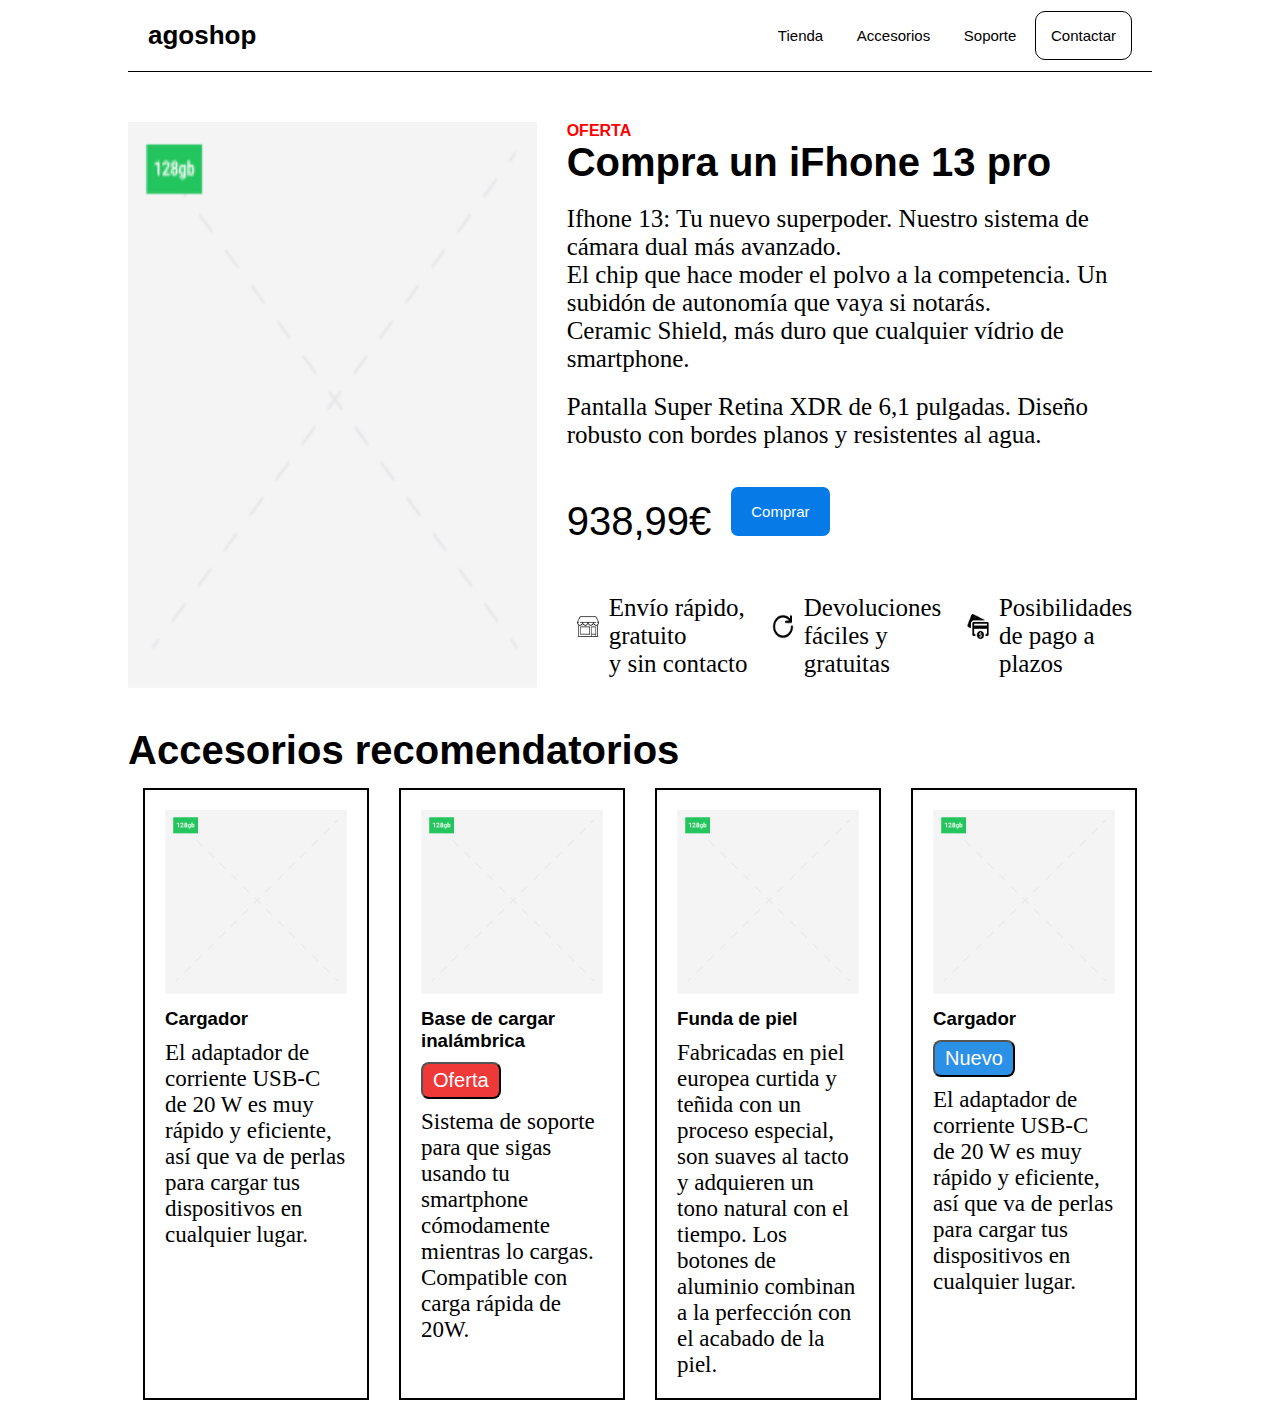
==== index.html @ be06ea39 "segunda secciónterminada" ====
<!DOCTYPE html>
<html lang="en">

<head>
    <meta charset="UTF-8">
    <meta name="viewport" content="width=device-width, initial-scale=1.0">
    <title>Document</title>
    <link rel="stylesheet" href="styles.css">


</head>

<body>
    <header class="cabecera">
        <nav>
            <h1>agoshop</h1>
            <ul class="navegador">
                <a href="">Tienda</a>
                <a href="">Accesorios</a>
                <a href="">Soporte</a>
                <a href="" class="contacto">Contactar</a>
            </ul>
        </nav>
    </header>
    <section class="anuncio-principal">
        <div class="principal">
            <img src="Captura de pantalla 2025-01-31 084945.png" alt="">
            <div class="oferta">
                <h4>OFERTA</h4>
                <h1>Compra un iFhone 13 pro</h1>
                <p>Ifhone 13: Tu nuevo superpoder. Nuestro sistema de cámara dual más avanzado. <br> El chip que hace moder
                    el polvo a la competencia. Un subidón de autonomía que vaya si notarás.<br> Ceramic Shield, más duro
                    que
                    cualquier vídrio de smartphone.</p>
                <p>Pantalla Super Retina XDR de 6,1 pulgadas. Diseño robusto con bordes planos y resistentes al agua.
                </p>
                <div class="precio">
                    <p>938,99€</p>
                    <input type="button" value="Comprar" class="comprar">
                </div>
                <div class="especificaciones-compra">

                </div>
                <div class="descrip">
                    <div class="container">
                        <img src="tienda.png" alt="" class="">
                        <p>Envío rápido, gratuito <br>
                            y sin contacto</p>
                    </div>
                    <div class="container">
                        <img src="recargar.png" alt="">
                        <p>Devoluciones fáciles y <br>
                            gratuitas</p>
                    </div>
                    <div class="container">
                        <img src="tarjeta-de-credito.png" alt="">
                        <p>Posibilidades de pago a<br>
                            plazos</p>
                    </div>


                </div>
            </div>
        </div>

    </section>
    <section >
        <h1 class="accesorios-titulo">Accesorios recomendatorios</h1>
        <div class="accesorios">
            <div class="accesorios-partes">
                <img src="Captura de pantalla 2025-01-31 084945.png" alt="" class="img-accesorios">
                <h3 class="accesorios-subtitulo">Cargador</h3>
                <p class="accesorios-p">El adaptador de corriente USB-C de 20 W es muy rápido y eficiente, así que va de perlas para cargar tus dispositivos en cualquier lugar.</p>
            </div>
            <div class="accesorios-partes">
                <img src="Captura de pantalla 2025-01-31 084945.png" alt="" class="img-accesorios">
                <h3 class="accesorios-subtitulo">Base de cargar inalámbrica</h3>
                <input type="button" value="Oferta" class="accesorio-oferta">
                <p class="accesorios-p">Sistema de soporte para que sigas usando tu smartphone cómodamente mientras lo cargas. Compatible con carga rápida de 20W.</p>
            </div>
            <div class="accesorios-partes">
                <img src="Captura de pantalla 2025-01-31 084945.png" alt="" class="img-accesorios">
                <h3 class="accesorios-subtitulo">Funda de piel</h3>
                <p class="accesorios-p">Fabricadas en piel europea curtida y teñida con un proceso especial, son suaves al tacto y adquieren un tono natural con el tiempo. Los botones de aluminio combinan a la perfección con el acabado de la piel.</p>
            </div>
            <div class="accesorios-partes">
                <img src="Captura de pantalla 2025-01-31 084945.png" alt="" class="img-accesorios">
                <h3 class="accesorios-subtitulo">Cargador</h3>
                <input type="button" value="Nuevo" class="accesorio-nuevo">
                <p class="accesorios-p">El adaptador de corriente USB-C de 20 W es muy rápido y eficiente, así que va de perlas para cargar tus dispositivos en cualquier lugar.</p>
            </div>
        </div>

    </section>
</body>

</html>
---- styles.css ----
* {
    margin: 0;
    padding: 0;

}

body {

    margin-left: 10%;
    margin-right: 10%;
}

nav {
    display: flex;
    justify-content: space-between;
    padding: 20px;
    border-bottom: 1px solid black;
    font-size: 13px;
    font-family: 'Lucida Sans', 'Lucida Sans Regular', 'Lucida Grande', 'Lucida Sans Unicode', Geneva, Verdana, sans-serif;
    align-items: center;

}

.navegador a {
    padding: 15px;
    text-decoration: none;
    color: black;
    font-size: 15px;
    font-family: 'Lucida Sans', 'Lucida Sans Regular', 'Lucida Grande', 'Lucida Sans Unicode', Geneva, Verdana, sans-serif;

}

.contacto {
    border: 1px solid black;
    border-radius: 10px;
}

.principal, .accesorios {
    margin-top: 50px;
    margin-top: 50px;
    display: flex;

}

.principal img {
    width: 700px;

    padding: 0px;
    margin: 0px;
}

.oferta {
    margin-left: 30px;
}

.oferta h4 {
    color: red;
    font-weight: 900;
    font-family: 'Lucida Sans', 'Lucida Sans Regular', 'Lucida Grande', 'Lucida Sans Unicode', Geneva, Verdana, sans-serif;
}

.oferta h1 {
    font-family: 'Lucida Sans', 'Lucida Sans Regular', 'Lucida Grande', 'Lucida Sans Unicode', Geneva, Verdana, sans-serif;
    font-size: 40px;
}

.oferta p {
    margin-top: 20px;
    font-size: 25px;
    
}

.precio {
    display: flex;
    margin-top: 30px;
    font-family: 'Lucida Sans', 'Lucida Sans Regular', 'Lucida Grande', 'Lucida Sans Unicode', Geneva, Verdana, sans-serif;
    gap: 20px;
    align-items: center;

}

.precio p {
    font-size: 40px;
    font-weight: 500;
}

.precio input {
    font-size: 15px;
    color: white;
    background-color: rgb(6, 122, 230);
    padding: 16px 20px;
    border-radius: 7px;
    border: none;
    cursor: pointer;
    transition: background 0.3s;

}

.comprar:hover {
    background-color: #0056b3;
}

.descrip {
    display: flex;
    margin-top: 20px;
    width: 100%;

}

.descrip img {
    width: 22px;
    height: 25px;
    margin-right: 10px;

}

.container {
    justify-content: center;
    align-items: center;
    display: flex;
    width: 33%;
    margin: 10px;
}
.accesorios{
    margin: 0;
   
    
}

.accesorios-titulo{
    font-size: 40px;
    margin-top: 40px;
    font-family: 'Lucida Sans', 'Lucida Sans Regular', 'Lucida Grande', 'Lucida Sans Unicode', Geneva, Verdana, sans-serif;
}
.accesorios-partes {
    border: 2px solid black;
    padding: 20px;
    width: 33%;
    margin: 15px; 
}
.img-accesorios{
    width: 100%;
}
.accesorios-subtitulo{
    font-family: 'Lucida Sans', 'Lucida Sans Regular', 'Lucida Grande', 'Lucida Sans Unicode', Geneva, Verdana, sans-serif;
    margin-top: 10px;
    margin-bottom: 10px;
}
.accesorio-oferta{
    text-align: center;
    font-size: 20px;
    padding: 5px 10px 5px 10px;
    margin-bottom: 10px;
    border-radius: 8px;
    background-color: rgb(239, 56, 56);
    
    color: white;
}
.accesorio-nuevo{
    text-align: center;
    font-size: 20px;
    padding: 5px 10px 5px 10px;
    margin-bottom: 10px;
    border-radius: 8px;
    background-color: rgb(42, 145, 230);
    
    color: white;
}
.accesorios-p{
    font-size: 23px;
}
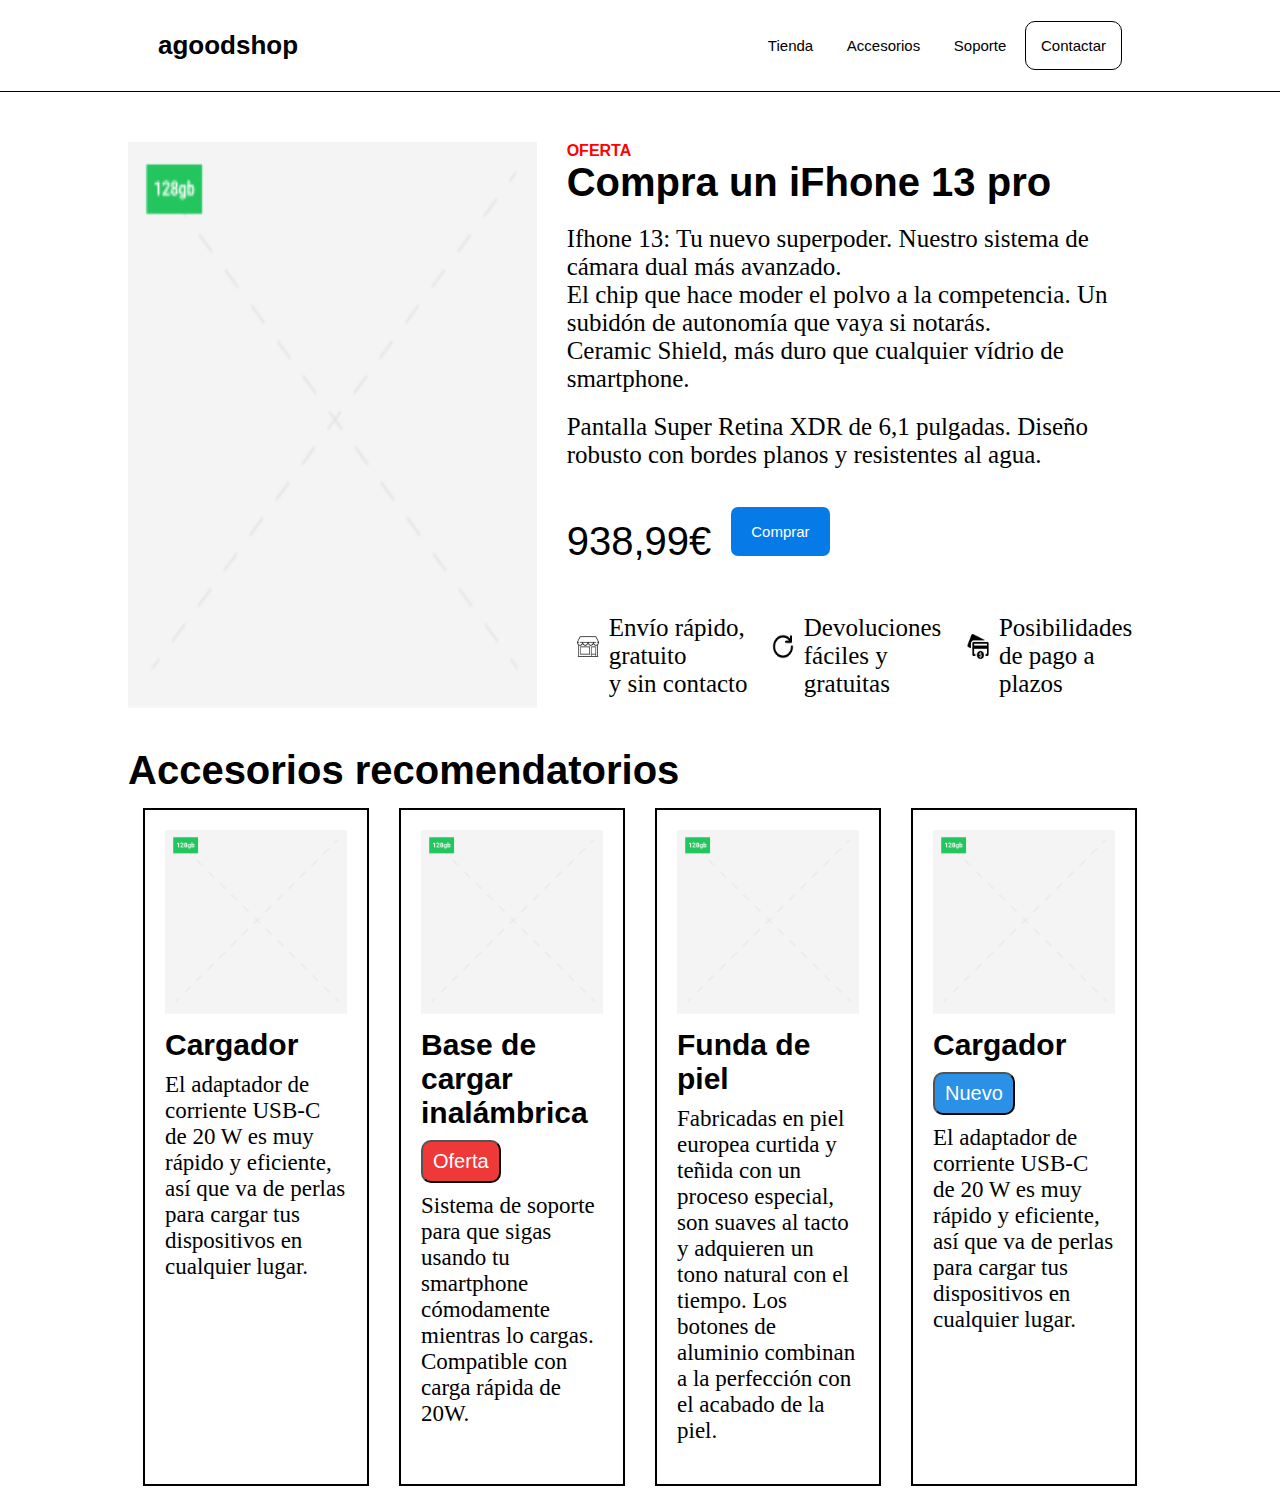
==== commit 009266b4: "segunda secciónterminada" ====
--- a/index.html
+++ b/index.html
@@ -13,7 +13,7 @@
 <body>
     <header class="cabecera">
         <nav>
-            <h1>agoshop</h1>
+            <h1>agoodshop</h1>
             <ul class="navegador">
                 <a href="">Tienda</a>
                 <a href="">Accesorios</a>
@@ -22,76 +22,79 @@
             </ul>
         </nav>
     </header>
-    <section class="anuncio-principal">
-        <div class="principal">
-            <img src="Captura de pantalla 2025-01-31 084945.png" alt="">
-            <div class="oferta">
-                <h4>OFERTA</h4>
-                <h1>Compra un iFhone 13 pro</h1>
-                <p>Ifhone 13: Tu nuevo superpoder. Nuestro sistema de cámara dual más avanzado. <br> El chip que hace moder
-                    el polvo a la competencia. Un subidón de autonomía que vaya si notarás.<br> Ceramic Shield, más duro
-                    que
-                    cualquier vídrio de smartphone.</p>
-                <p>Pantalla Super Retina XDR de 6,1 pulgadas. Diseño robusto con bordes planos y resistentes al agua.
-                </p>
-                <div class="precio">
-                    <p>938,99€</p>
-                    <input type="button" value="Comprar" class="comprar">
-                </div>
-                <div class="especificaciones-compra">
+    <article>
+        
+        <section class="anuncio-principal">
+            <div class="principal">
+                <img src="Captura de pantalla 2025-01-31 084945.png" alt="">
+                <div class="oferta">
+                    <h4>OFERTA</h4>
+                    <h1>Compra un iFhone 13 pro</h1>
+                    <p>Ifhone 13: Tu nuevo superpoder. Nuestro sistema de cámara dual más avanzado. <br> El chip que hace moder
+                        el polvo a la competencia. Un subidón de autonomía que vaya si notarás.<br> Ceramic Shield, más duro
+                        que
+                        cualquier vídrio de smartphone.</p>
+                    <p>Pantalla Super Retina XDR de 6,1 pulgadas. Diseño robusto con bordes planos y resistentes al agua.
+                    </p>
+                    <div class="precio">
+                        <p>938,99€</p>
+                        <input type="button" value="Comprar" class="comprar">
+                    </div>
+                    <div class="especificaciones-compra">
 
-                </div>
-                <div class="descrip">
-                    <div class="container">
-                        <img src="tienda.png" alt="" class="">
-                        <p>Envío rápido, gratuito <br>
-                            y sin contacto</p>
                     </div>
-                    <div class="container">
-                        <img src="recargar.png" alt="">
-                        <p>Devoluciones fáciles y <br>
-                            gratuitas</p>
-                    </div>
-                    <div class="container">
-                        <img src="tarjeta-de-credito.png" alt="">
-                        <p>Posibilidades de pago a<br>
-                            plazos</p>
-                    </div>
+                    <div class="descrip">
+                        <div class="container">
+                            <img src="tienda.png" alt="" class="">
+                            <p>Envío rápido, gratuito <br>
+                                y sin contacto</p>
+                        </div>
+                        <div class="container">
+                            <img src="recargar.png" alt="">
+                            <p>Devoluciones fáciles y <br>
+                                gratuitas</p>
+                        </div>
+                        <div class="container">
+                            <img src="tarjeta-de-credito.png" alt="">
+                            <p>Posibilidades de pago a<br>
+                                plazos</p>
+                        </div>
 
 
+                    </div>
                 </div>
             </div>
-        </div>
 
-    </section>
-    <section >
-        <h1 class="accesorios-titulo">Accesorios recomendatorios</h1>
-        <div class="accesorios">
-            <div class="accesorios-partes">
-                <img src="Captura de pantalla 2025-01-31 084945.png" alt="" class="img-accesorios">
-                <h3 class="accesorios-subtitulo">Cargador</h3>
-                <p class="accesorios-p">El adaptador de corriente USB-C de 20 W es muy rápido y eficiente, así que va de perlas para cargar tus dispositivos en cualquier lugar.</p>
+        </section>
+        <section >
+            <h1 class="accesorios-titulo">Accesorios recomendatorios</h1>
+            <div class="accesorios">
+                <div class="accesorios-partes">
+                    <img src="Captura de pantalla 2025-01-31 084945.png" alt="" class="img-accesorios">
+                    <h3 class="accesorios-subtitulo">Cargador</h3>
+                    <p class="accesorios-p">El adaptador de corriente USB-C de 20 W es muy rápido y eficiente, así que va de perlas para cargar tus dispositivos en cualquier lugar.</p>
+                </div>
+                <div class="accesorios-partes">
+                    <img src="Captura de pantalla 2025-01-31 084945.png" alt="" class="img-accesorios">
+                    <h3 class="accesorios-subtitulo">Base de cargar inalámbrica</h3>
+                    <input type="button" value="Oferta" class="accesorio-oferta">
+                    <p class="accesorios-p">Sistema de soporte para que sigas usando tu smartphone cómodamente mientras lo cargas. Compatible con carga rápida de 20W.</p>
+                </div>
+                <div class="accesorios-partes">
+                    <img src="Captura de pantalla 2025-01-31 084945.png" alt="" class="img-accesorios">
+                    <h3 class="accesorios-subtitulo">Funda de piel</h3>
+                    <p class="accesorios-p">Fabricadas en piel europea curtida y teñida con un proceso especial, son suaves al tacto y adquieren un tono natural con el tiempo. Los botones de aluminio combinan a la perfección con el acabado de la piel.</p>
+                </div>
+                <div class="accesorios-partes">
+                    <img src="Captura de pantalla 2025-01-31 084945.png" alt="" class="img-accesorios">
+                    <h3 class="accesorios-subtitulo">Cargador</h3>
+                    <input type="button" value="Nuevo" class="accesorio-nuevo">
+                    <p class="accesorios-p">El adaptador de corriente USB-C de 20 W es muy rápido y eficiente, así que va de perlas para cargar tus dispositivos en cualquier lugar.</p>
+                </div>
             </div>
-            <div class="accesorios-partes">
-                <img src="Captura de pantalla 2025-01-31 084945.png" alt="" class="img-accesorios">
-                <h3 class="accesorios-subtitulo">Base de cargar inalámbrica</h3>
-                <input type="button" value="Oferta" class="accesorio-oferta">
-                <p class="accesorios-p">Sistema de soporte para que sigas usando tu smartphone cómodamente mientras lo cargas. Compatible con carga rápida de 20W.</p>
-            </div>
-            <div class="accesorios-partes">
-                <img src="Captura de pantalla 2025-01-31 084945.png" alt="" class="img-accesorios">
-                <h3 class="accesorios-subtitulo">Funda de piel</h3>
-                <p class="accesorios-p">Fabricadas en piel europea curtida y teñida con un proceso especial, son suaves al tacto y adquieren un tono natural con el tiempo. Los botones de aluminio combinan a la perfección con el acabado de la piel.</p>
-            </div>
-            <div class="accesorios-partes">
-                <img src="Captura de pantalla 2025-01-31 084945.png" alt="" class="img-accesorios">
-                <h3 class="accesorios-subtitulo">Cargador</h3>
-                <input type="button" value="Nuevo" class="accesorio-nuevo">
-                <p class="accesorios-p">El adaptador de corriente USB-C de 20 W es muy rápido y eficiente, así que va de perlas para cargar tus dispositivos en cualquier lugar.</p>
-            </div>
-        </div>
 
-    </section>
+        </section>
+</article>
 </body>
 
 </html>--- a/styles.css
+++ b/styles.css
@@ -4,17 +4,20 @@
 
 }
 
-body {
+article {
 
     margin-left: 10%;
     margin-right: 10%;
 }
-
+.cabecera{
+     border-bottom: 1px solid black;
+}
 nav {
     display: flex;
     justify-content: space-between;
-    padding: 20px;
-    border-bottom: 1px solid black;
+    padding: 30px;
+    margin-left: 10%;
+    margin-right: 10%;
     font-size: 13px;
     font-family: 'Lucida Sans', 'Lucida Sans Regular', 'Lucida Grande', 'Lucida Sans Unicode', Geneva, Verdana, sans-serif;
     align-items: center;
@@ -145,13 +148,14 @@
     font-family: 'Lucida Sans', 'Lucida Sans Regular', 'Lucida Grande', 'Lucida Sans Unicode', Geneva, Verdana, sans-serif;
     margin-top: 10px;
     margin-bottom: 10px;
+    font-size: 30px;
 }
 .accesorio-oferta{
     text-align: center;
     font-size: 20px;
-    padding: 5px 10px 5px 10px;
+    padding: 8px 10px 8px 10px;
     margin-bottom: 10px;
-    border-radius: 8px;
+    border-radius: 10px;
     background-color: rgb(239, 56, 56);
     
     color: white;
@@ -159,13 +163,14 @@
 .accesorio-nuevo{
     text-align: center;
     font-size: 20px;
-    padding: 5px 10px 5px 10px;
+    padding: 8px 10px 8px 10px;
     margin-bottom: 10px;
-    border-radius: 8px;
+    border-radius: 10px;
     background-color: rgb(42, 145, 230);
     
     color: white;
 }
 .accesorios-p{
     font-size: 23px;
+    margin-bottom: 20px;
 }
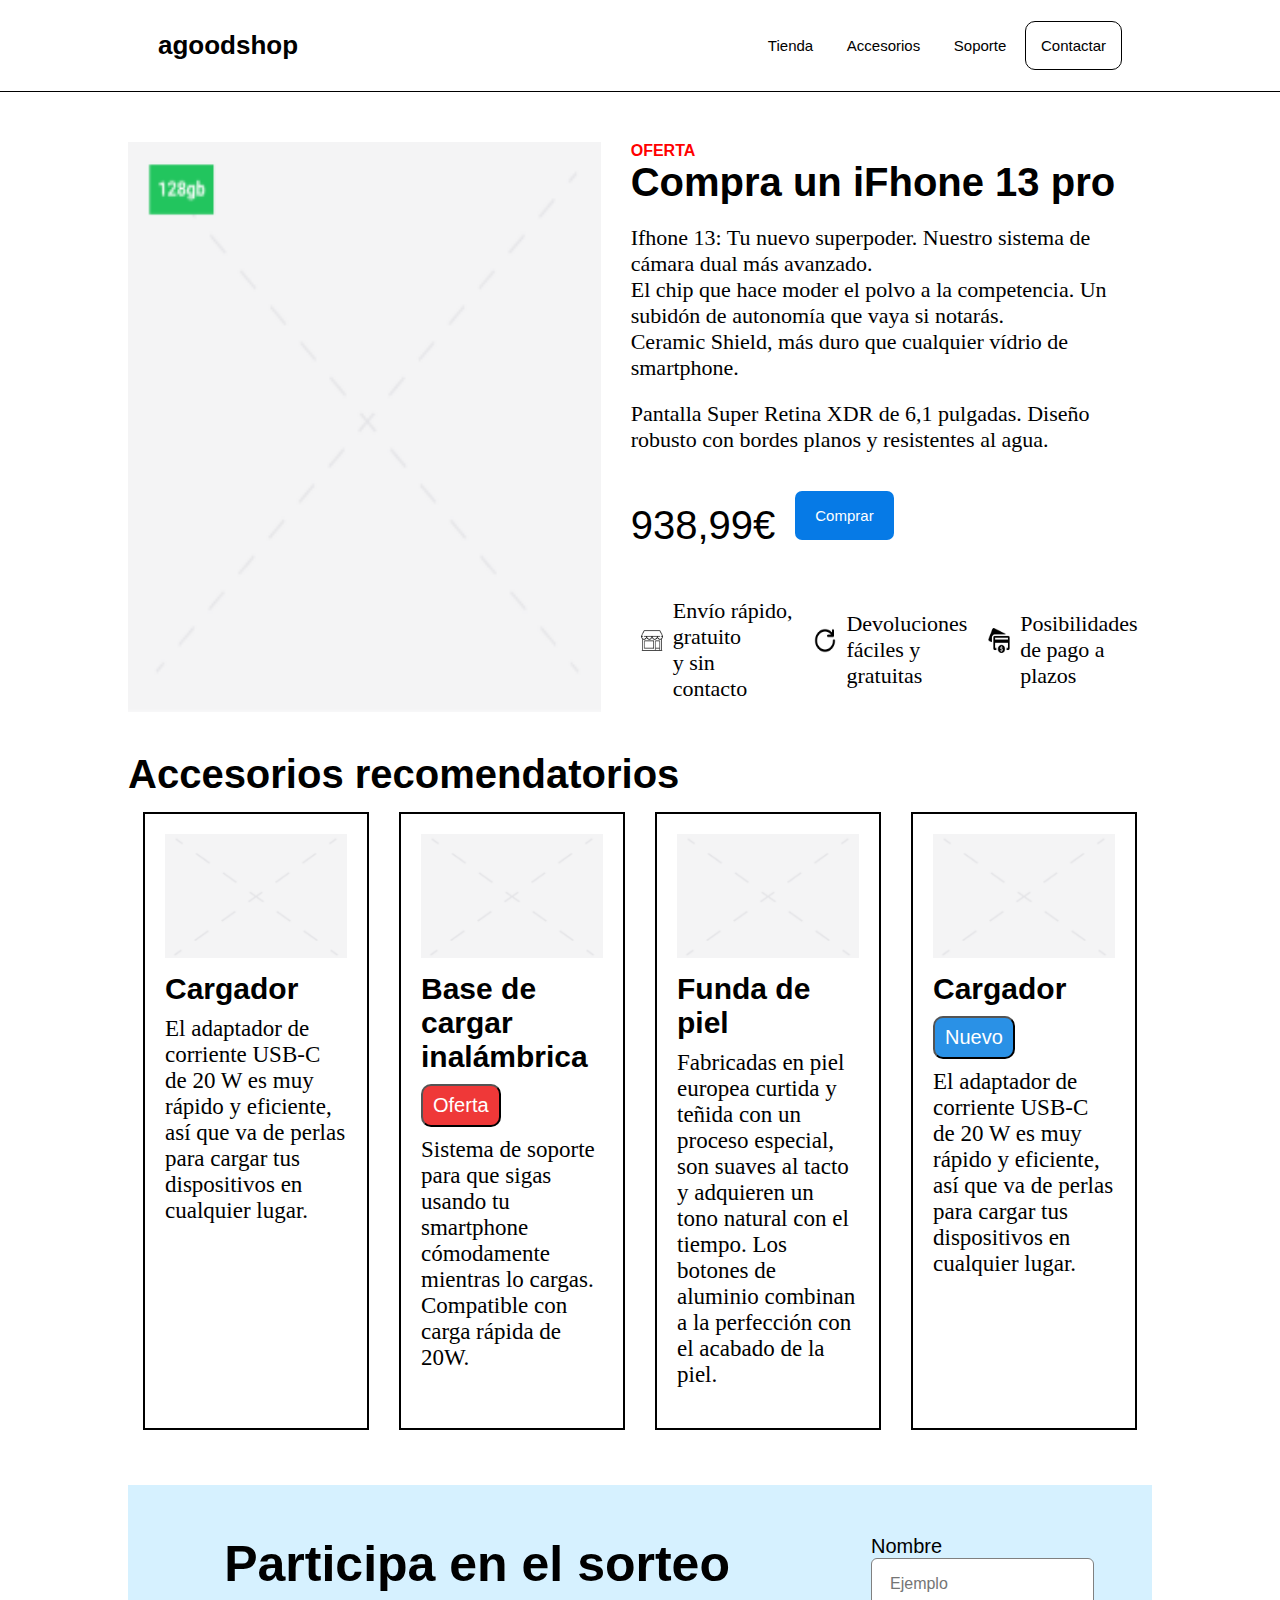
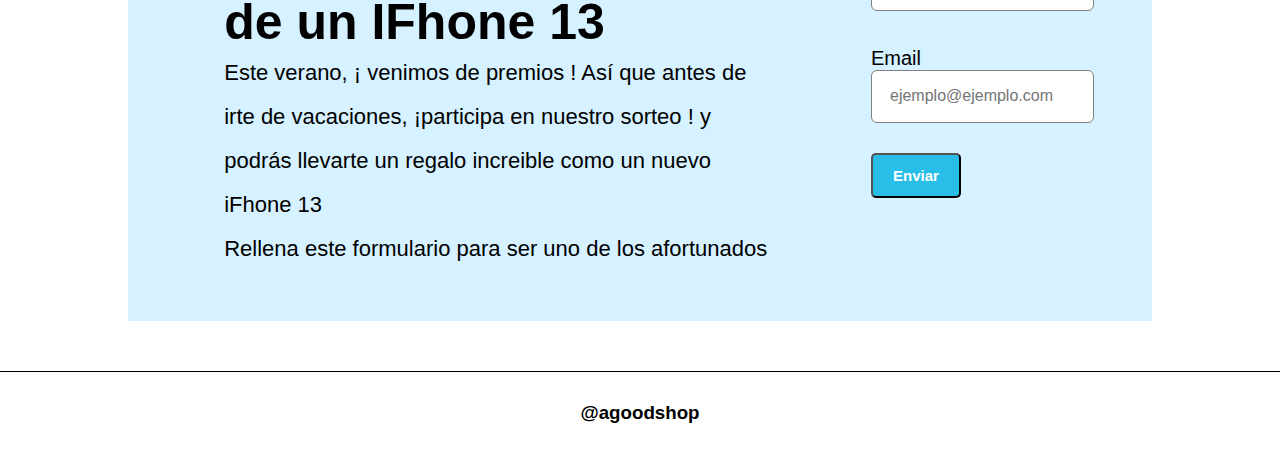
==== commit 30a8f56c: "Pagina completa" ====
--- a/index.html
+++ b/index.html
@@ -23,18 +23,21 @@
         </nav>
     </header>
     <article>
-        
+
         <section class="anuncio-principal">
             <div class="principal">
                 <img src="Captura de pantalla 2025-01-31 084945.png" alt="">
                 <div class="oferta">
                     <h4>OFERTA</h4>
                     <h1>Compra un iFhone 13 pro</h1>
-                    <p>Ifhone 13: Tu nuevo superpoder. Nuestro sistema de cámara dual más avanzado. <br> El chip que hace moder
-                        el polvo a la competencia. Un subidón de autonomía que vaya si notarás.<br> Ceramic Shield, más duro
+                    <p>Ifhone 13: Tu nuevo superpoder. Nuestro sistema de cámara dual más avanzado. <br> El chip que
+                        hace moder
+                        el polvo a la competencia. Un subidón de autonomía que vaya si notarás.<br> Ceramic Shield, más
+                        duro
                         que
                         cualquier vídrio de smartphone.</p>
-                    <p>Pantalla Super Retina XDR de 6,1 pulgadas. Diseño robusto con bordes planos y resistentes al agua.
+                    <p>Pantalla Super Retina XDR de 6,1 pulgadas. Diseño robusto con bordes planos y resistentes al
+                        agua.
                     </p>
                     <div class="precio">
                         <p>938,99€</p>
@@ -66,35 +69,67 @@
             </div>
 
         </section>
-        <section >
+        <section>
             <h1 class="accesorios-titulo">Accesorios recomendatorios</h1>
             <div class="accesorios">
                 <div class="accesorios-partes">
-                    <img src="Captura de pantalla 2025-01-31 084945.png" alt="" class="img-accesorios">
+                    <img src="captura2.png" alt="" class="img-accesorios">
                     <h3 class="accesorios-subtitulo">Cargador</h3>
-                    <p class="accesorios-p">El adaptador de corriente USB-C de 20 W es muy rápido y eficiente, así que va de perlas para cargar tus dispositivos en cualquier lugar.</p>
+                    <p class="accesorios-p">El adaptador de corriente USB-C de 20 W es muy rápido y eficiente, así que
+                        va de perlas para cargar tus dispositivos en cualquier lugar.</p>
                 </div>
                 <div class="accesorios-partes">
-                    <img src="Captura de pantalla 2025-01-31 084945.png" alt="" class="img-accesorios">
+                    <img src="captura2.png" alt="" class="img-accesorios">
                     <h3 class="accesorios-subtitulo">Base de cargar inalámbrica</h3>
                     <input type="button" value="Oferta" class="accesorio-oferta">
-                    <p class="accesorios-p">Sistema de soporte para que sigas usando tu smartphone cómodamente mientras lo cargas. Compatible con carga rápida de 20W.</p>
+                    <p class="accesorios-p">Sistema de soporte para que sigas usando tu smartphone cómodamente mientras
+                        lo cargas. Compatible con carga rápida de 20W.</p>
                 </div>
                 <div class="accesorios-partes">
-                    <img src="Captura de pantalla 2025-01-31 084945.png" alt="" class="img-accesorios">
+                    <img src="captura2.png" alt="" class="img-accesorios">
                     <h3 class="accesorios-subtitulo">Funda de piel</h3>
-                    <p class="accesorios-p">Fabricadas en piel europea curtida y teñida con un proceso especial, son suaves al tacto y adquieren un tono natural con el tiempo. Los botones de aluminio combinan a la perfección con el acabado de la piel.</p>
+                    <p class="accesorios-p">Fabricadas en piel europea curtida y teñida con un proceso especial, son
+                        suaves al tacto y adquieren un tono natural con el tiempo. Los botones de aluminio combinan a la
+                        perfección con el acabado de la piel.</p>
                 </div>
                 <div class="accesorios-partes">
-                    <img src="Captura de pantalla 2025-01-31 084945.png" alt="" class="img-accesorios">
+                    <img src="captura2.png" alt="" class="img-accesorios">
                     <h3 class="accesorios-subtitulo">Cargador</h3>
                     <input type="button" value="Nuevo" class="accesorio-nuevo">
-                    <p class="accesorios-p">El adaptador de corriente USB-C de 20 W es muy rápido y eficiente, así que va de perlas para cargar tus dispositivos en cualquier lugar.</p>
+                    <p class="accesorios-p">El adaptador de corriente USB-C de 20 W es muy rápido y eficiente, así que
+                        va de perlas para cargar tus dispositivos en cualquier lugar.</p>
                 </div>
             </div>
 
         </section>
-</article>
+        <section class="formulario">
+            <div class="desc-form">
+                <h1 class="form-titulo">Participa en el sorteo de un IFhone 13</h1>
+                <p class="form-p">Este verano, ¡ venimos de premios ! Así que antes de irte de vacaciones, ¡participa en
+                    nuestro sorteo
+                    ! y podrás llevarte un regalo increible como un nuevo iFhone 13 <br>
+                    Rellena este formulario para ser uno de los afortunados
+                </p>
+            </div>
+            <div class="formulario-sorteo">
+                <form action="">
+                    <label for="">Nombre </label>
+                    <br>
+                    <input type="text" name="" id="" class="input-form" placeholder="Ejemplo">
+                    <br><br><br>
+                    <label for="">Email </label>
+                    <br>
+                    <input type="email" name="" id="" class="input-form" placeholder="ejemplo@ejemplo.com">
+                    <input type="button" name="" id="" value="Enviar" class="env-form">
+                </form>
+            </div>
+        </section>
+    </article>
+    <footer>
+        <h3>
+            @agoodshop
+        </h3>
+    </footer>
 </body>
 
 </html>--- a/styles.css
+++ b/styles.css
@@ -9,9 +9,11 @@
     margin-left: 10%;
     margin-right: 10%;
 }
-.cabecera{
-     border-bottom: 1px solid black;
-}
+
+.cabecera {
+    border-bottom: 1px solid black;
+}
+
 nav {
     display: flex;
     justify-content: space-between;
@@ -38,7 +40,8 @@
     border-radius: 10px;
 }
 
-.principal, .accesorios {
+.principal,
+.accesorios {
     margin-top: 50px;
     margin-top: 50px;
     display: flex;
@@ -46,7 +49,7 @@
 }
 
 .principal img {
-    width: 700px;
+    width: 800px;
 
     padding: 0px;
     margin: 0px;
@@ -69,8 +72,8 @@
 
 .oferta p {
     margin-top: 20px;
-    font-size: 25px;
-    
+    font-size: 22px;
+
 }
 
 .precio {
@@ -124,53 +127,129 @@
     width: 33%;
     margin: 10px;
 }
-.accesorios{
+
+.accesorios {
     margin: 0;
-   
-    
-}
-
-.accesorios-titulo{
+
+
+}
+
+.accesorios-titulo {
     font-size: 40px;
     margin-top: 40px;
     font-family: 'Lucida Sans', 'Lucida Sans Regular', 'Lucida Grande', 'Lucida Sans Unicode', Geneva, Verdana, sans-serif;
 }
+
 .accesorios-partes {
     border: 2px solid black;
     padding: 20px;
-    width: 33%;
-    margin: 15px; 
-}
-.img-accesorios{
+    width: 40%;
+    margin: 15px;
+}
+
+.img-accesorios {
     width: 100%;
 }
-.accesorios-subtitulo{
+
+.accesorios-subtitulo {
     font-family: 'Lucida Sans', 'Lucida Sans Regular', 'Lucida Grande', 'Lucida Sans Unicode', Geneva, Verdana, sans-serif;
     margin-top: 10px;
     margin-bottom: 10px;
     font-size: 30px;
 }
-.accesorio-oferta{
+
+.accesorio-oferta {
     text-align: center;
     font-size: 20px;
     padding: 8px 10px 8px 10px;
     margin-bottom: 10px;
     border-radius: 10px;
     background-color: rgb(239, 56, 56);
-    
-    color: white;
-}
-.accesorio-nuevo{
+
+    color: white;
+}
+
+.accesorio-nuevo {
     text-align: center;
     font-size: 20px;
     padding: 8px 10px 8px 10px;
     margin-bottom: 10px;
     border-radius: 10px;
     background-color: rgb(42, 145, 230);
-    
-    color: white;
-}
-.accesorios-p{
+
+    color: white;
+}
+
+.accesorios-p {
     font-size: 23px;
     margin-bottom: 20px;
 }
+
+.formulario {
+    background-color: rgb(214, 241, 255);
+    display: flex;
+    padding: 50px;
+    margin-top: 40px;
+    display: flex;
+    justify-content: space-around;
+
+}
+
+.formulario-sorteo {
+    width: 20%;
+
+}
+
+.desc-form {
+    width: 60%;
+}
+
+.input-form {
+    padding: 18px;
+    border-radius: 6px;
+    width: 100%;
+    border: 1px solid grey;
+}
+
+.form-titulo {
+    font-size: 50px;
+
+    font-family: 'Lucida Sans', 'Lucida Sans Regular', 'Lucida Grande', 'Lucida Sans Unicode', Geneva, Verdana, sans-serif;
+}
+
+.form-p {
+    font-size: 22px;
+    line-height: 200%;
+    font-family: 'Lucida Sans', 'Lucida Sans Regular', 'Lucida Grande', 'Lucida Sans Unicode', Geneva, Verdana, sans-serif;
+}
+
+label {
+    font-size: 20px;
+    font-family: 'Lucida Sans', 'Lucida Sans Regular', 'Lucida Grande', 'Lucida Sans Unicode', Geneva, Verdana, sans-serif;
+}
+
+::placeholder {
+    font-size: 16px;
+    font-family: 'Lucida Sans', 'Lucida Sans Regular', 'Lucida Grande', 'Lucida Sans Unicode', Geneva, Verdana, sans-serif;
+}
+
+footer {
+    margin-top: 50px;
+    padding: 30px;
+    border-top: 1px solid black;
+    text-align: center;
+
+    font-family: 'Lucida Sans', 'Lucida Sans Regular', 'Lucida Grande', 'Lucida Sans Unicode', Geneva, Verdana, sans-serif;
+
+}
+
+.env-form {
+    margin-top: 30px;
+    padding: 12px 20px;
+    background-color: rgb(40, 190, 231);
+    border-radius: 5px;
+    color: white;
+    font-size: 15px;
+    font-family: 'Lucida Sans', 'Lucida Sans Regular', 'Lucida Grande', 'Lucida Sans Unicode', Geneva, Verdana, sans-serif;
+    font-weight: 600;
+}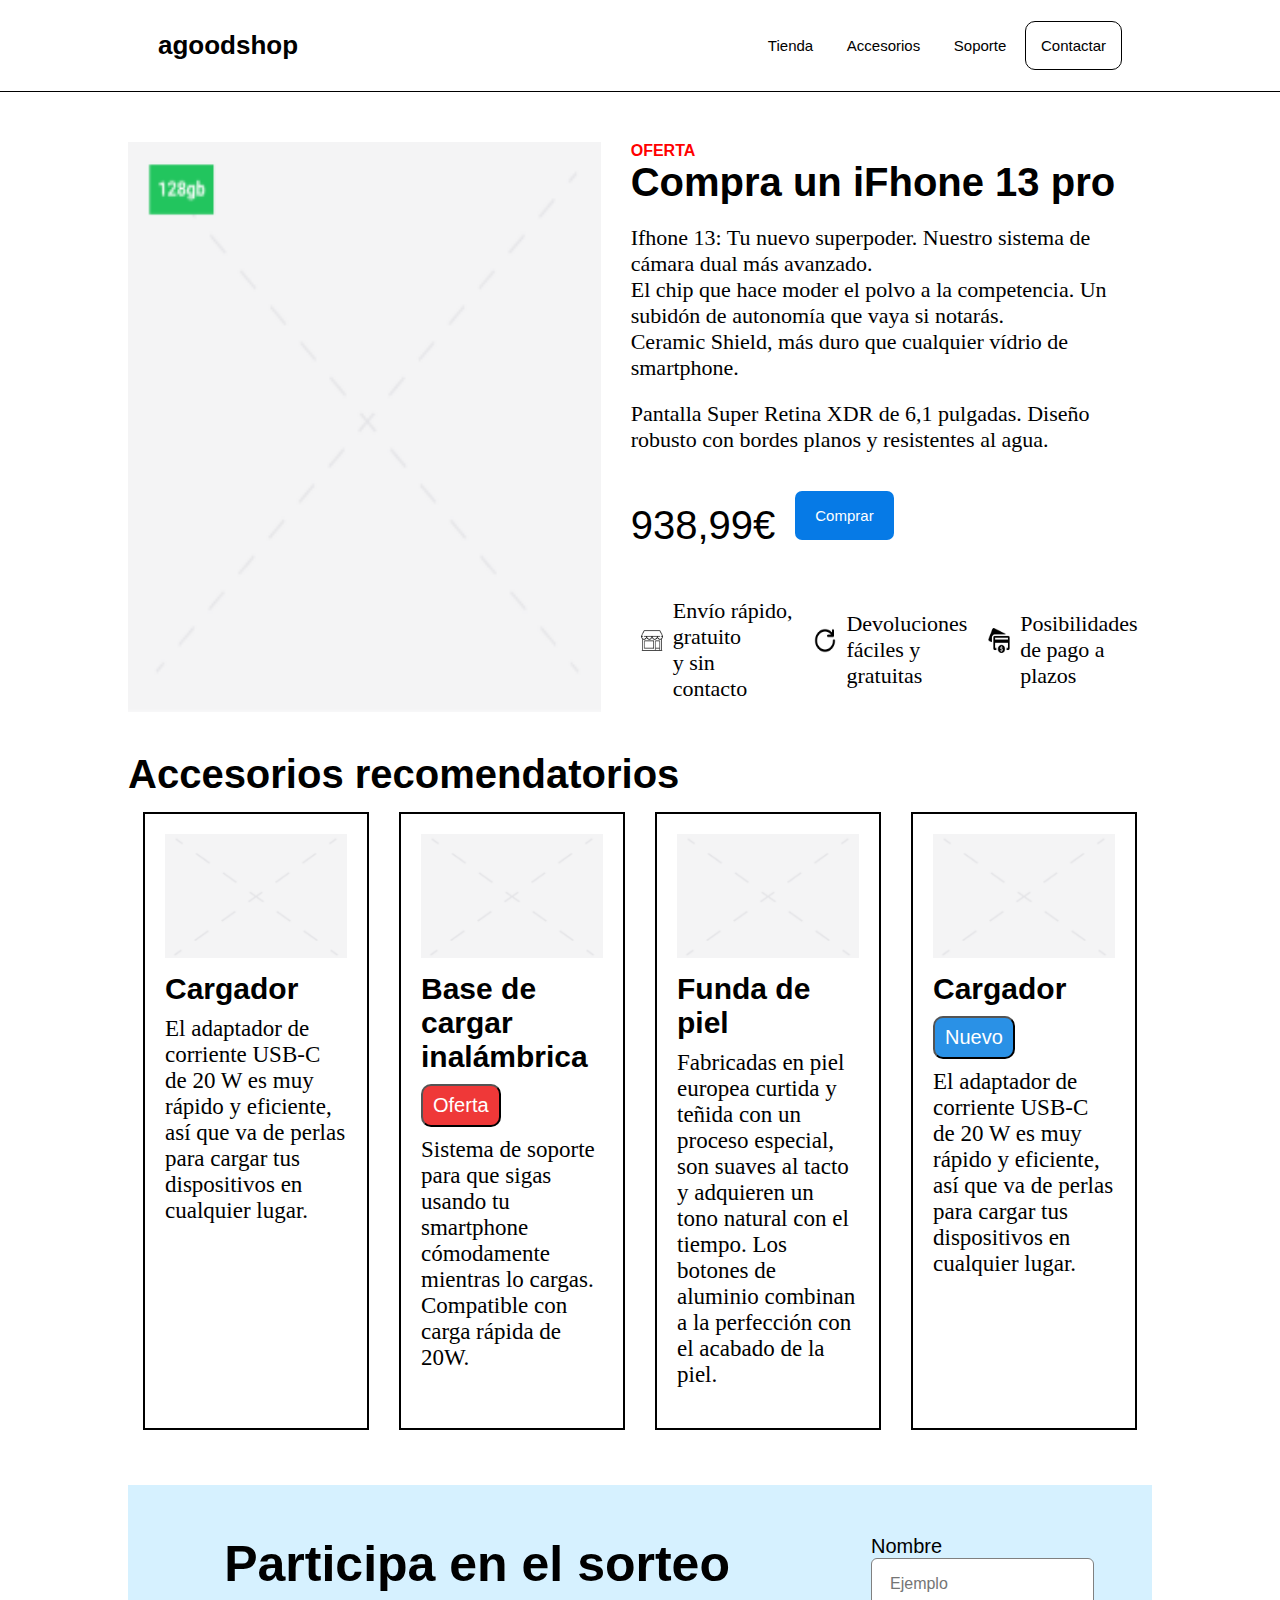
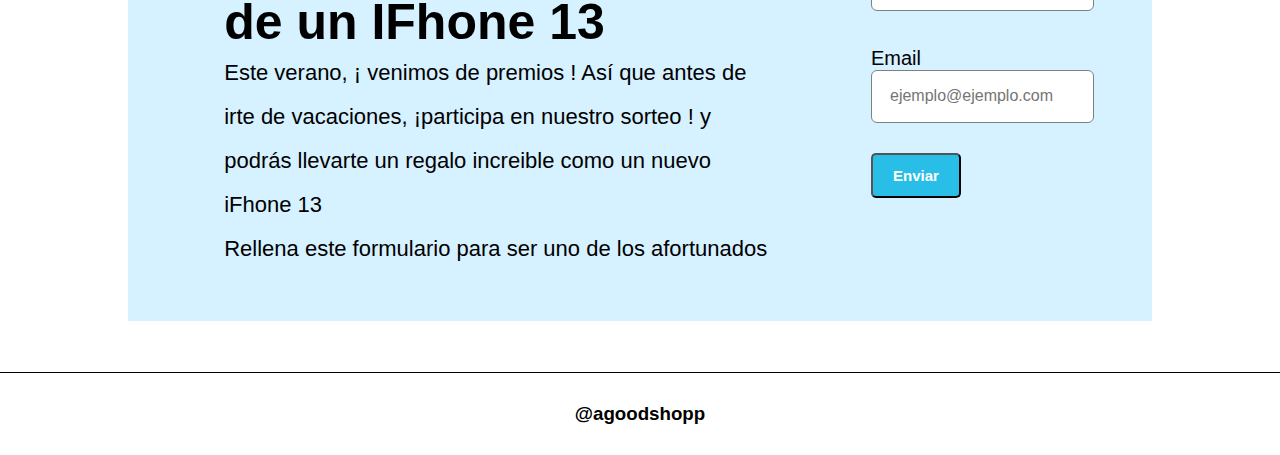
==== commit 040f1458: "Pagina completa" ====
--- a/index.html
+++ b/index.html
@@ -127,7 +127,7 @@
     </article>
     <footer>
         <h3>
-            @agoodshop
+            @agoodshopp
         </h3>
     </footer>
 </body>
--- a/styles.css
+++ b/styles.css
@@ -234,7 +234,7 @@
 }
 
 footer {
-    margin-top: 50px;
+    margin-top: 51px;
     padding: 30px;
     border-top: 1px solid black;
     text-align: center;
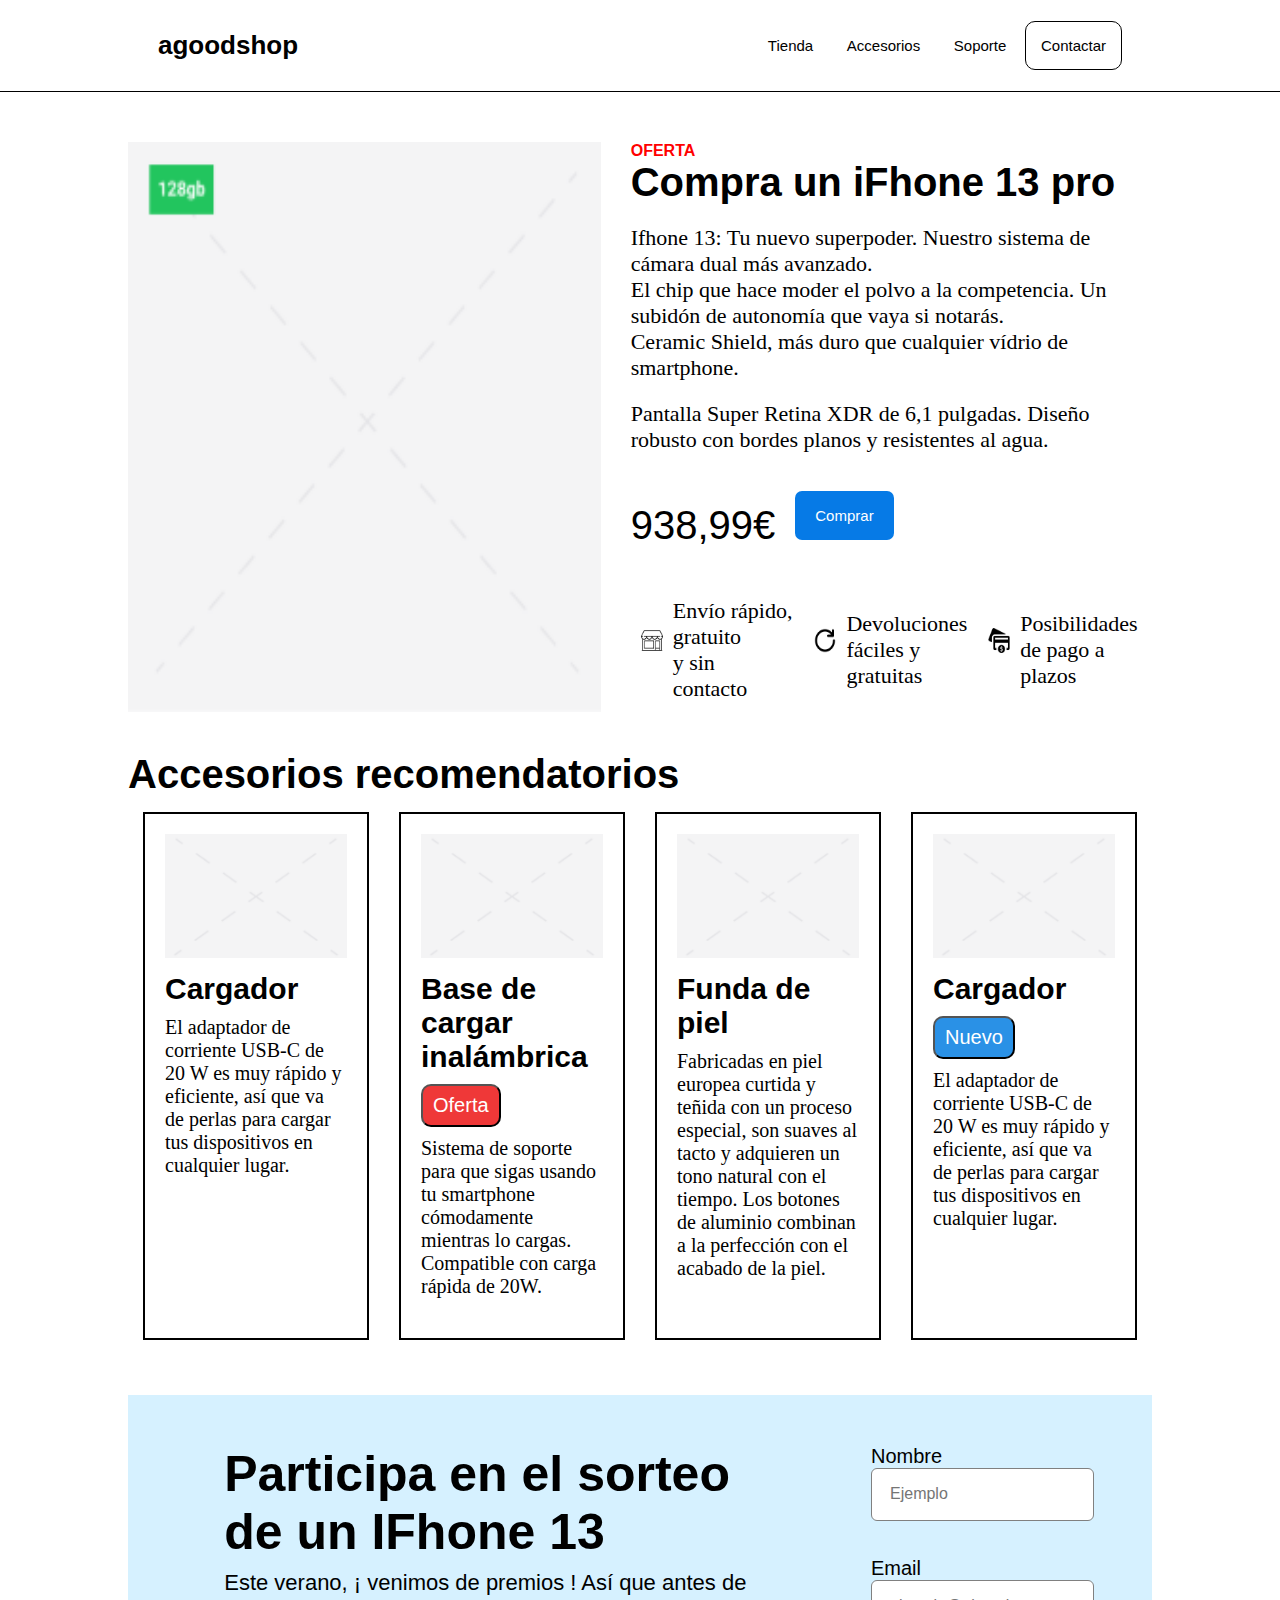
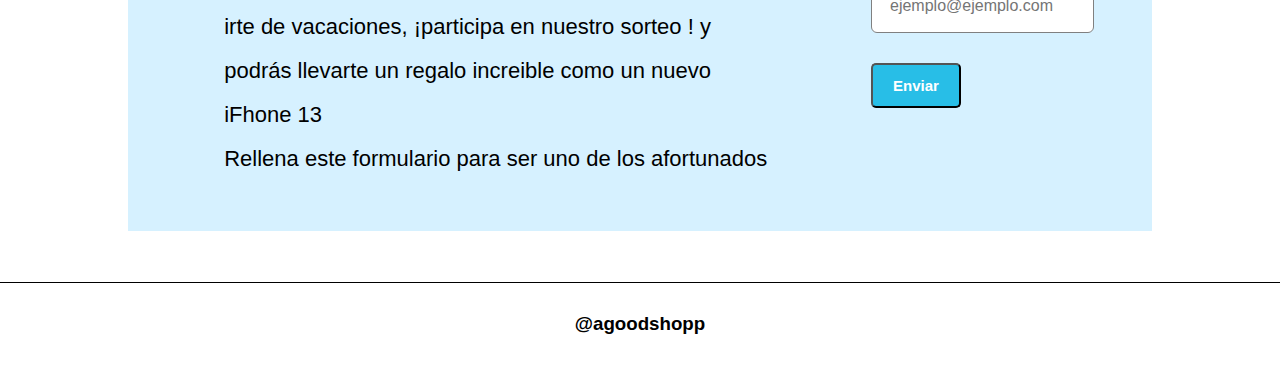
==== commit 5bdfc661: "Retocando el @media" ====
--- a/index.html
+++ b/index.html
@@ -11,8 +11,8 @@
 </head>
 
 <body>
-    <header class="cabecera">
-        <nav>
+    <header class="cabecera" id="cabecera">
+        <nav id="cabeceraa">
             <h1>agoodshop</h1>
             <ul class="navegador">
                 <a href="">Tienda</a>
--- a/styles.css
+++ b/styles.css
@@ -181,8 +181,9 @@
 }
 
 .accesorios-p {
-    font-size: 23px;
+    font-size: 20px;
     margin-bottom: 20px;
+    font-weight: 100;
 }
 
 .formulario {
@@ -252,4 +253,26 @@
     font-size: 15px;
     font-family: 'Lucida Sans', 'Lucida Sans Regular', 'Lucida Grande', 'Lucida Sans Unicode', Geneva, Verdana, sans-serif;
     font-weight: 600;
+}
+
+@media (max-width: 720px) {
+    * {
+        background-color: #0056b3;
+    }
+
+    h1 {
+        margin-bottom: 10px;
+    }
+
+    #cabeceraa {
+        display: flex;
+        flex-direction: column;
+        text-align: center;
+        padding: 10px;
+    }
+
+    ul {
+        display: flex;
+
+    }
 }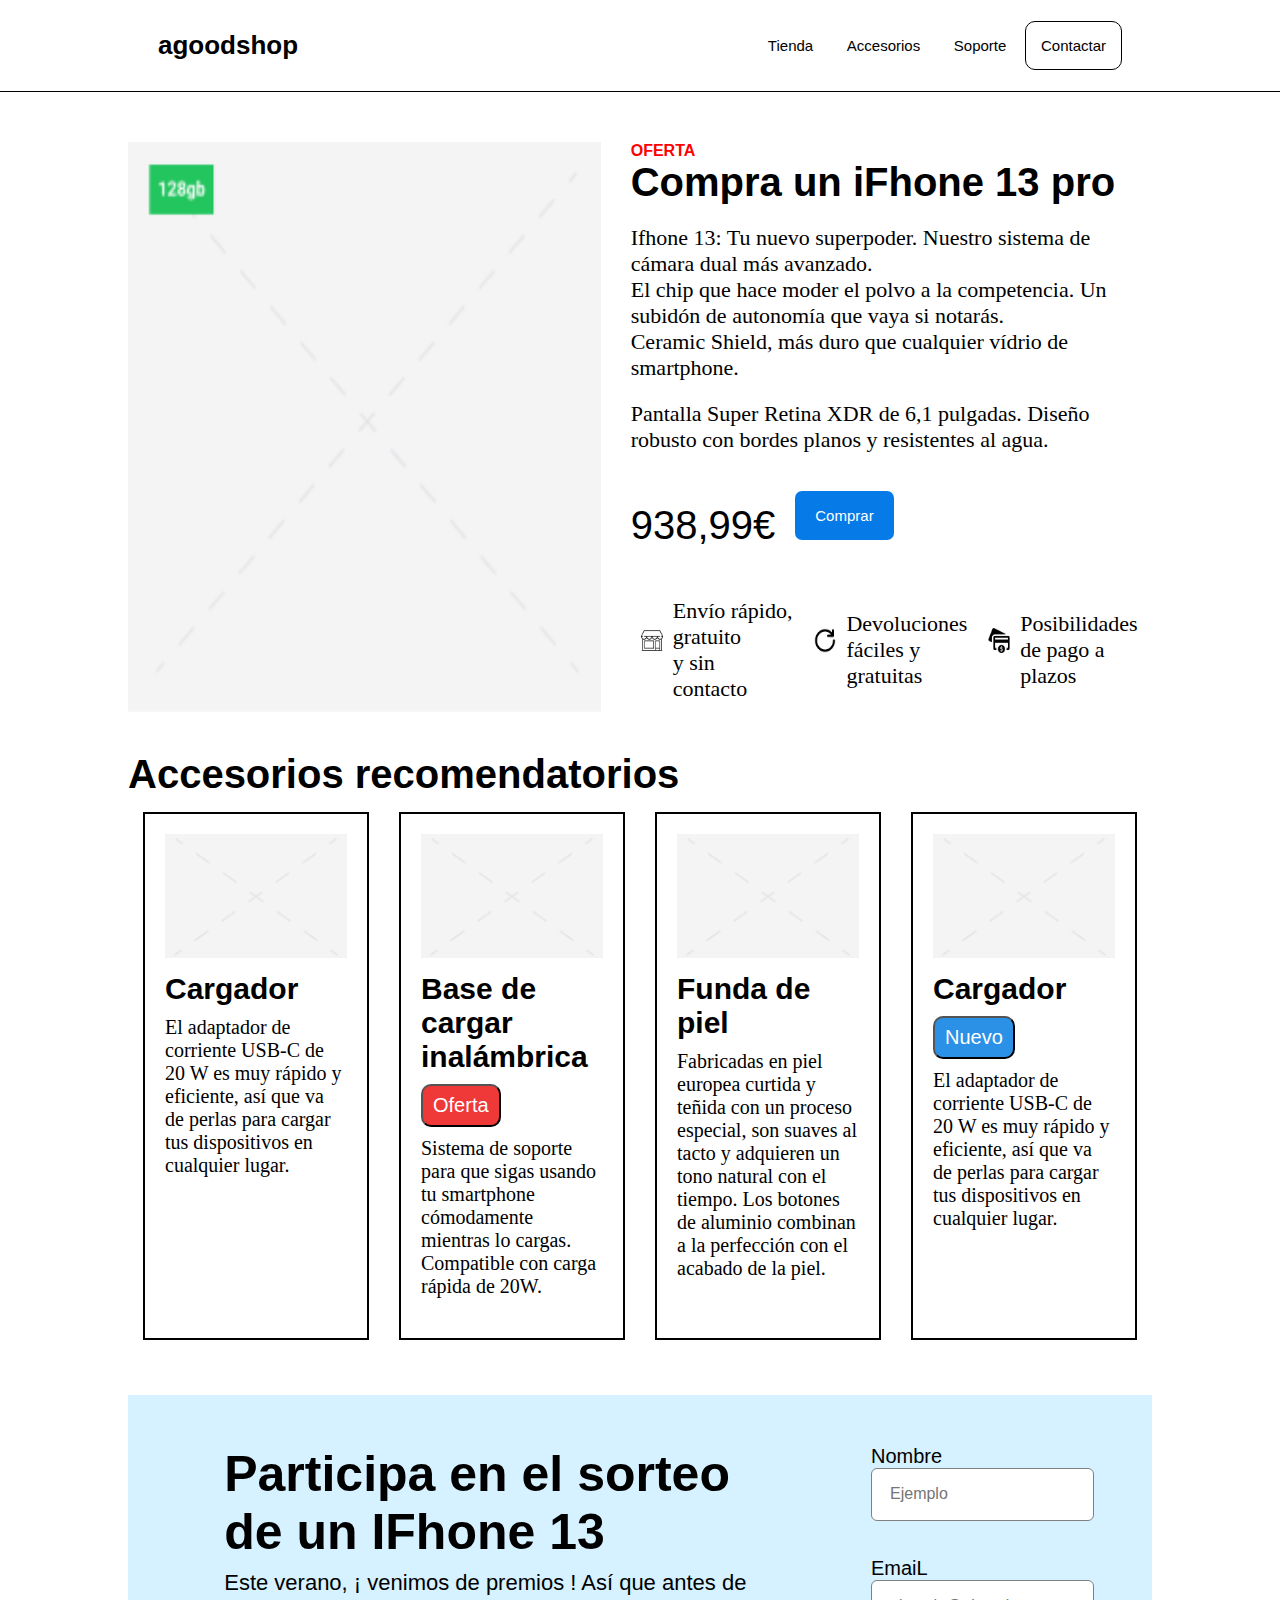
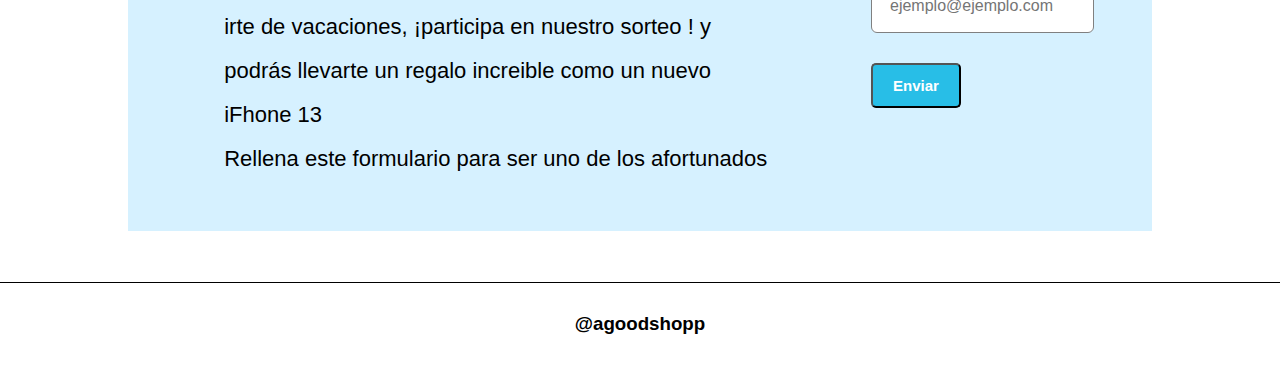
==== commit 8c4d5909: "Completo" ====
--- a/index.html
+++ b/index.html
@@ -30,36 +30,34 @@
                 <div class="oferta">
                     <h4>OFERTA</h4>
                     <h1>Compra un iFhone 13 pro</h1>
-                    <p>Ifhone 13: Tu nuevo superpoder. Nuestro sistema de cámara dual más avanzado. <br> El chip que
+                    <p id="p-oferta">Ifhone 13: Tu nuevo superpoder. Nuestro sistema de cámara dual más avanzado. <br> El chip que
                         hace moder
                         el polvo a la competencia. Un subidón de autonomía que vaya si notarás.<br> Ceramic Shield, más
                         duro
                         que
                         cualquier vídrio de smartphone.</p>
-                    <p>Pantalla Super Retina XDR de 6,1 pulgadas. Diseño robusto con bordes planos y resistentes al
+                    <p id="p-oferta">Pantalla Super Retina XDR de 6,1 pulgadas. Diseño robusto con bordes planos y resistentes al
                         agua.
                     </p>
                     <div class="precio">
                         <p>938,99€</p>
                         <input type="button" value="Comprar" class="comprar">
                     </div>
-                    <div class="especificaciones-compra">
-
-                    </div>
+                    
                     <div class="descrip">
                         <div class="container">
                             <img src="tienda.png" alt="" class="">
-                            <p>Envío rápido, gratuito <br>
+                            <p id="p-oferta">Envío rápido, gratuito <br>
                                 y sin contacto</p>
                         </div>
                         <div class="container">
                             <img src="recargar.png" alt="">
-                            <p>Devoluciones fáciles y <br>
+                            <p id="p-oferta">Devoluciones fáciles y <br>
                                 gratuitas</p>
                         </div>
                         <div class="container">
                             <img src="tarjeta-de-credito.png" alt="">
-                            <p>Posibilidades de pago a<br>
+                            <p id="p-oferta">Posibilidades de pago a<br>
                                 plazos</p>
                         </div>
 
@@ -117,7 +115,7 @@
                     <br>
                     <input type="text" name="" id="" class="input-form" placeholder="Ejemplo">
                     <br><br><br>
-                    <label for="">Email </label>
+                    <label for="">EmaiL </label>
                     <br>
                     <input type="email" name="" id="" class="input-form" placeholder="ejemplo@ejemplo.com">
                     <input type="button" name="" id="" value="Enviar" class="env-form">
--- a/styles.css
+++ b/styles.css
@@ -45,6 +45,7 @@
     margin-top: 50px;
     margin-top: 50px;
     display: flex;
+   
 
 }
 
@@ -257,12 +258,20 @@
 
 @media (max-width: 720px) {
     * {
-        background-color: #0056b3;
+      
+        margin: 0;
+        padding: 0;
     }
 
     h1 {
         margin-bottom: 10px;
     }
+    
+article {
+
+    margin-left: 10%;
+    margin-right: 10%;
+}
 
     #cabeceraa {
         display: flex;
@@ -275,4 +284,142 @@
         display: flex;
 
     }
+    .principal,
+    .accesorios {
+        margin-top: 50px;
+        margin-top: 50px;
+        display: flex;
+        flex-direction: column;
+        text-align: justify;
+        align-items: center;
+
+    }
+    .principal img {
+        
+        width: 350px;
+        padding: 0px;
+        margin: 0px;
+    }
+    .descrip {
+        
+        display: flex;
+        flex-direction: column;
+        margin-top: 20px;
+        align-items: center;
+       
+       
+    
+    }
+    .container {
+        text-align: center;
+        width: 100%;
+        margin: px;
+    }
+    .descrip img {
+        width: 22px;
+        height: 25px;
+        margin-right: 10px;
+        
+    
+    }
+    .oferta {
+        margin-left: 0px;
+    }
+    .oferta h4 {
+        text-align: center;
+        color: red;
+        font-weight: 900;
+        font-family: 'Lucida Sans', 'Lucida Sans Regular', 'Lucida Grande', 'Lucida Sans Unicode', Geneva, Verdana, sans-serif;
+    }
+    .accesorios-titulo {
+        text-align: center;
+        font-size: 30px;
+        margin-top: 40px;
+        font-family: 'Lucida Sans', 'Lucida Sans Regular', 'Lucida Grande', 'Lucida Sans Unicode', Geneva, Verdana, sans-serif;
+    }
+    .accesorios-partes {
+        text-align: center;
+        border: 2px solid black;
+        padding: 20px;
+        width: 100%;
+        margin: 15px;
+    }
+    .accesorios {
+        margin: 0;
+        display: flex;
+        align-items: center;
+    
+    }
+    #p-oferta{
+        font-size: 20px;
+    }
+    .oferta h4 {
+        margin-top: 10px;
+    }
+    .precio {
+        display: flex;
+        margin-top: 30px;
+        font-family: 'Lucida Sans', 'Lucida Sans Regular', 'Lucida Grande', 'Lucida Sans Unicode', Geneva, Verdana, sans-serif;
+        gap: 20px;
+        align-items: center;
+    
+    }
+    .precio input {
+        font-size: 20px;
+        color: white;
+        background-color: rgb(6, 122, 230);
+        padding: 16px 20px;
+        border-radius: 7px;
+        border: none;
+        cursor: pointer;
+       
+    
+    }
+    .formulario {
+        background-color: rgb(214, 241, 255);
+       
+        
+        margin-top: 40px;
+        display: flex;
+        flex-direction: column;
+    
+    }
+    .formulario-sorteo {
+        width: 100%;
+    
+    }
+    
+    .desc-form {
+        width: 100%;
+        padding: 0;
+    }
+    
+    .input-form {
+        padding: 18px;
+        border-radius: 6px;
+        width: 100%;
+        border: 1px solid grey;
+    }
+    
+    .form-titulo {
+        text-align: center;
+        font-size: 30px;
+    
+        font-family: 'Lucida Sans', 'Lucida Sans Regular', 'Lucida Grande', 'Lucida Sans Unicode', Geneva, Verdana, sans-serif;
+    }
+    
+    .form-p {
+        font-size: 20px;
+        line-height: 200%;
+        font-family: 'Lucida Sans', 'Lucida Sans Regular', 'Lucida Grande', 'Lucida Sans Unicode', Geneva, Verdana, sans-serif;
+    }
+    
+    label {
+        margin-top: 20px;
+        font-size: 18px;
+        font-family: 'Lucida Sans', 'Lucida Sans Regular', 'Lucida Grande', 'Lucida Sans Unicode', Geneva, Verdana, sans-serif;
+    }
+    .env-form {
+        display:flow-root;
+    }
 }